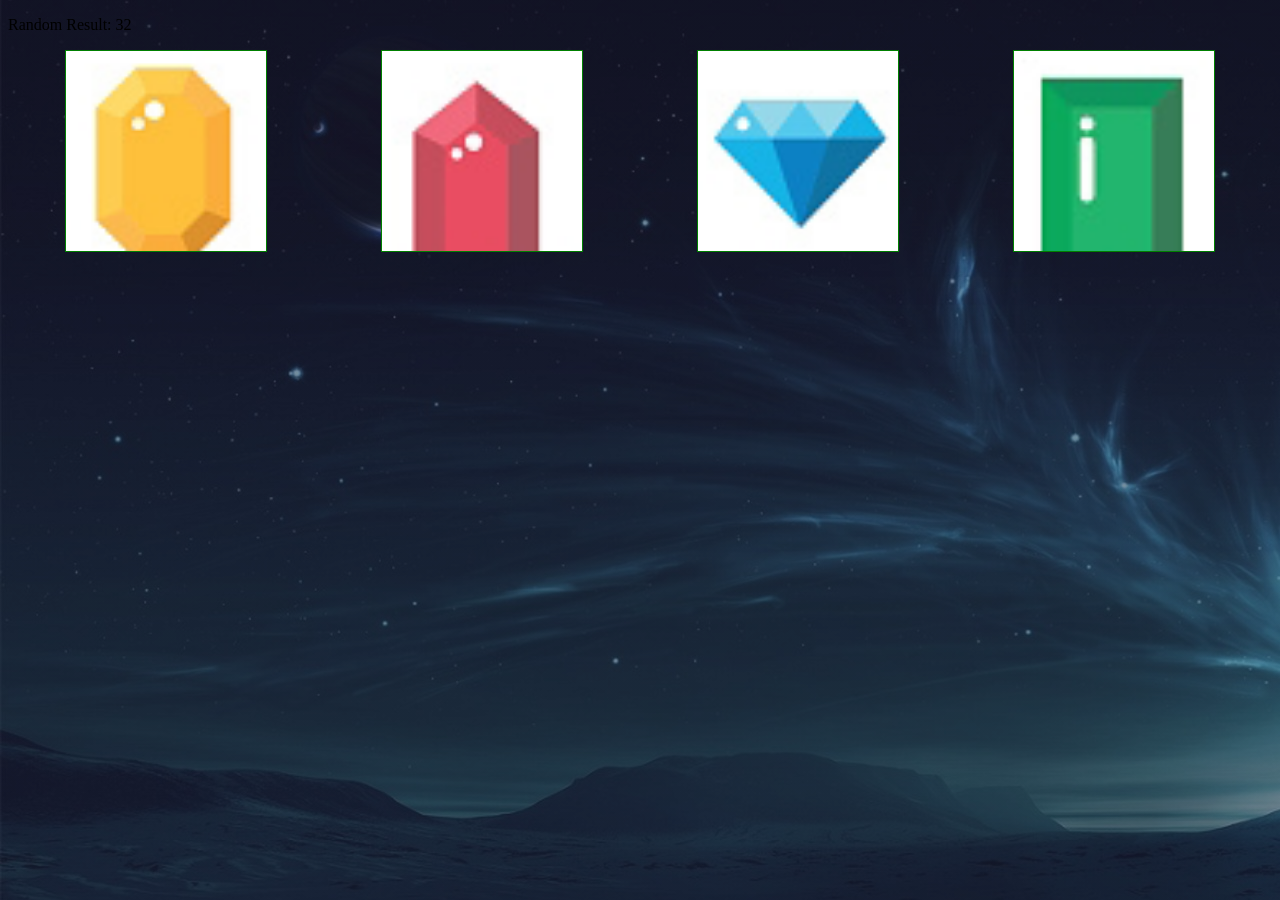
==== index.html @ 6de22d06 "changing name to index.html" ====
<!DOCTYPE html>
<html>
  <head>
    <meta charset="utf-8" />
    <meta http-equiv="X-UA-Compatible" content="IE=edge" />
    <title>My Awsome Crystal Game</title>
    <script
      type="text/javascript"
      src="https://cdnjs.cloudflare.com/ajax/libs/jquery/3.2.1/jquery.min.js"
    ></script>
    <!-- <meta name="viewport" content="width=device-width, initial-scale=1" /> -->
    <link rel="stylesheet" type="text/css" media="screen" href="main.css" />
  </head>
  <body>
    <!-- Note that this div is now empty. We will fill it dynamically -->

    <p id="result"></p>
    <div class="crystals">

    </div>
    <p id="lost"></p>
    <p id="win"></p>
    <!-- JAVASCRIPT  -->
    <script type="text/javascript" src="main.js"></script>
    <!-- ========================================= -->
  </body>
</html>
---- main.css ----
html {
    box-sizing: border-box; 
    margin: 0;
    background: linear-gradient(rgba(35, 35, 61, 0.5),rgba(35, 35, 61, 0.5)),
    url("images/earth_bg.jpg");

  }

.crystals{
    display: flex;
    justify-content: space-around;
    /* border:1px solid red; */
    align-items: center;
    /* height: 200px; */
}

.crystal{
    border:1px solid green;
    height: 200px;
    width: 200px;
}

img{
    width: 50px;
}

#lost{
color  :white;
}

#win{
color: white;
}
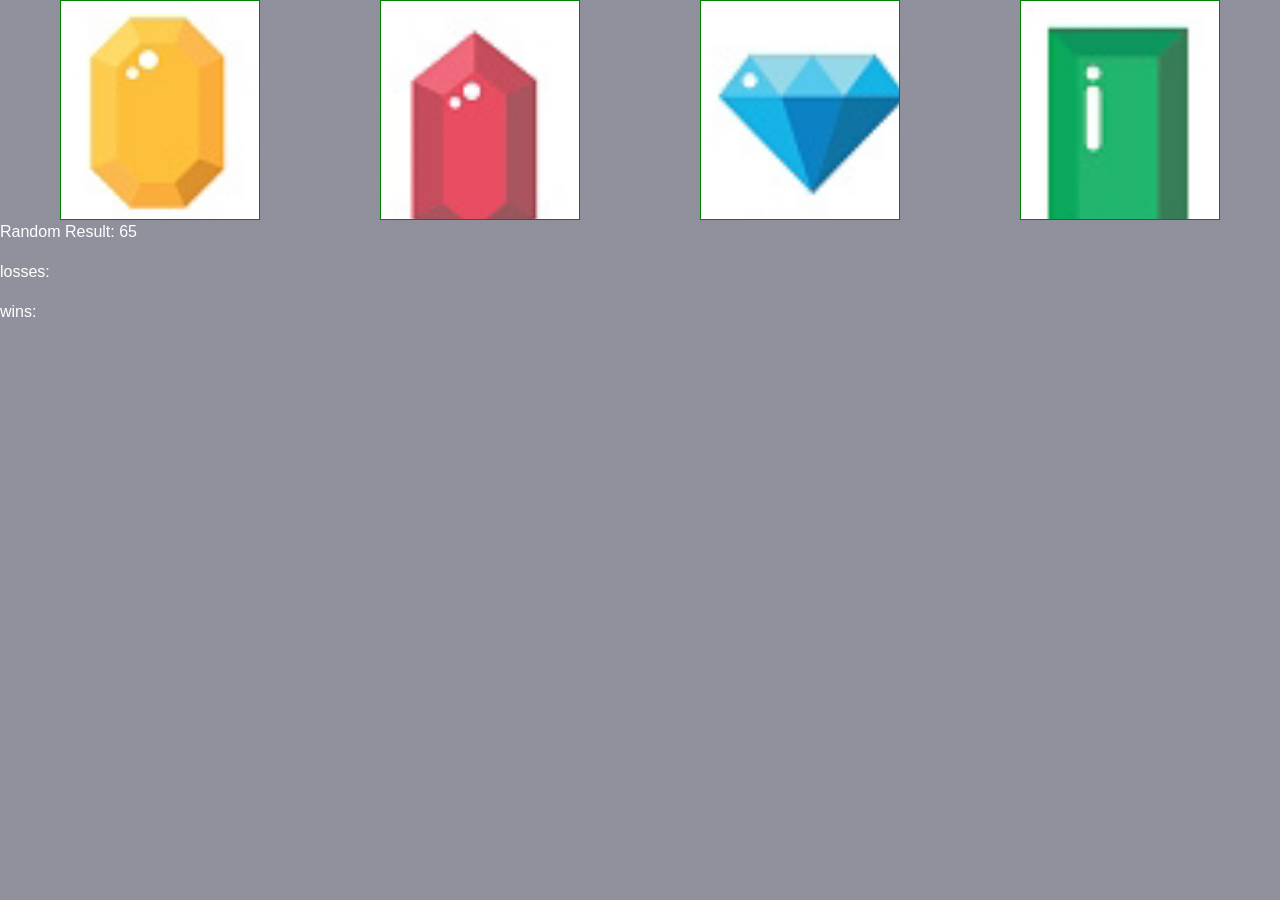
==== commit 0e34c4bc: "changing name to index.html" ====
--- a/index.html
+++ b/index.html
@@ -4,24 +4,26 @@
     <meta charset="utf-8" />
     <meta http-equiv="X-UA-Compatible" content="IE=edge" />
     <title>My Awsome Crystal Game</title>
+    <link rel="stylesheet" href="https://stackpath.bootstrapcdn.com/bootstrap/4.1.3/css/bootstrap.min.css" integrity="sha384-MCw98/SFnGE8fJT3GXwEOngsV7Zt27NXFoaoApmYm81iuXoPkFOJwJ8ERdknLPMO" crossorigin="anonymous">
     <script
       type="text/javascript"
       src="https://cdnjs.cloudflare.com/ajax/libs/jquery/3.2.1/jquery.min.js"
     ></script>
     <!-- <meta name="viewport" content="width=device-width, initial-scale=1" /> -->
-    <link rel="stylesheet" type="text/css" media="screen" href="main.css" />
+    <link rel="stylesheet" type="text/css" media="screen" href="assets\main.css" />
   </head>
   <body>
     <!-- Note that this div is now empty. We will fill it dynamically -->
 
-    <p id="result"></p>
+   
     <div class="crystals">
 
     </div>
-    <p id="lost"></p>
-    <p id="win"></p>
+    <p id="result"></p>
+    <p id="losses">losses:</p>
+    <p id="wins">wins:</p>
     <!-- JAVASCRIPT  -->
-    <script type="text/javascript" src="main.js"></script>
+    <script type="text/javascript" src="assets\main.js"></script>
     <!-- ========================================= -->
   </body>
 </html>
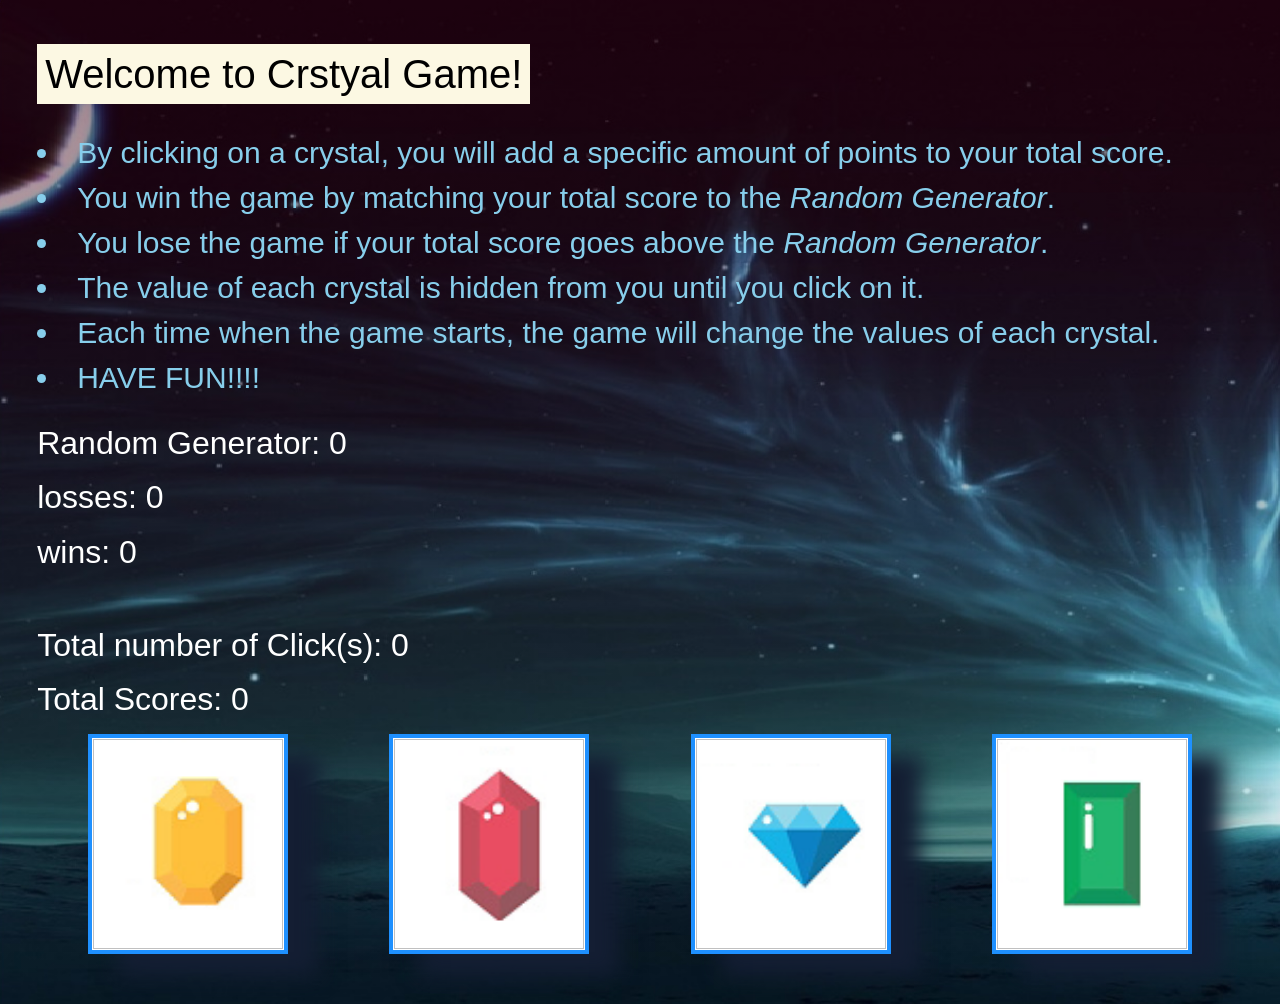
==== commit 1fdbbeee: "making updates to profile and folder structers" ====
--- a/index.html
+++ b/index.html
@@ -1,29 +1,43 @@
 <!DOCTYPE html>
 <html>
-  <head>
-    <meta charset="utf-8" />
-    <meta http-equiv="X-UA-Compatible" content="IE=edge" />
-    <title>My Awsome Crystal Game</title>
-    <link rel="stylesheet" href="https://stackpath.bootstrapcdn.com/bootstrap/4.1.3/css/bootstrap.min.css" integrity="sha384-MCw98/SFnGE8fJT3GXwEOngsV7Zt27NXFoaoApmYm81iuXoPkFOJwJ8ERdknLPMO" crossorigin="anonymous">
-    <script
-      type="text/javascript"
-      src="https://cdnjs.cloudflare.com/ajax/libs/jquery/3.2.1/jquery.min.js"
-    ></script>
-    <!-- <meta name="viewport" content="width=device-width, initial-scale=1" /> -->
-    <link rel="stylesheet" type="text/css" media="screen" href="assets\main.css" />
-  </head>
-  <body>
-    <!-- Note that this div is now empty. We will fill it dynamically -->
 
-   
-    <div class="crystals">
+<head>
+  <meta charset="utf-8" />
+  <meta http-equiv="X-UA-Compatible" content="IE=edge" />
+  <title>My Awsome Crystal Game</title>
+  <link rel="stylesheet" href="https://stackpath.bootstrapcdn.com/bootstrap/4.1.3/css/bootstrap.min.css" integrity="sha384-MCw98/SFnGE8fJT3GXwEOngsV7Zt27NXFoaoApmYm81iuXoPkFOJwJ8ERdknLPMO"
+    crossorigin="anonymous">
+  <script type="text/javascript" src="https://cdnjs.cloudflare.com/ajax/libs/jquery/3.2.1/jquery.min.js"></script>
+  <!-- <meta name="viewport" content="width=device-width, initial-scale=1" /> -->
+  <link rel="stylesheet" type="text/css" media="screen" href="assets\main.css" />
+</head>
 
-    </div>
-    <p id="result"></p>
-    <p id="losses">losses:</p>
-    <p id="wins">wins:</p>
-    <!-- JAVASCRIPT  -->
-    <script type="text/javascript" src="assets\main.js"></script>
-    <!-- ========================================= -->
-  </body>
-</html>
+<body>
+  <h1><mark>Welcome to Crstyal Game!</mark></h1>
+  <br/>
+  <li>By clicking on a crystal, you will add a specific amount of points to your total score.</li>
+			<li>You win the game by matching your total score to the <em>Random Generator</em>.</li>
+			<li>You lose the game if your total score goes above the <em>Random Generator</em>.</li>
+			<li>The value of each crystal is hidden from you until you click on it.</li>
+      <li>Each time when the game starts, the game will change the values of each crystal.</li>
+      <li>HAVE FUN!!!!</li>
+      <br />
+  <!-- Note that this div is now empty. We will fill it dynamically -->
+  <h2 class="trackingScores">
+    <p id="random_Numb">Random Generator: 0 </p>
+    <p id="losses">losses: 0 </p>
+    <p id="wins">wins: 0 </p>
+    <br />
+    <p id="numberofclick">Total number of Click(s): 0 </p>
+    <p id="counter">Total Scores: 0 </p>
+  </h2>
+  <div class="crystals">
+
+  </div>
+
+  <!-- JAVASCRIPT  -->
+  <script type="text/javascript" src="assets\main.js"></script>
+  <!-- ========================================= -->
+</body>
+
+</html>
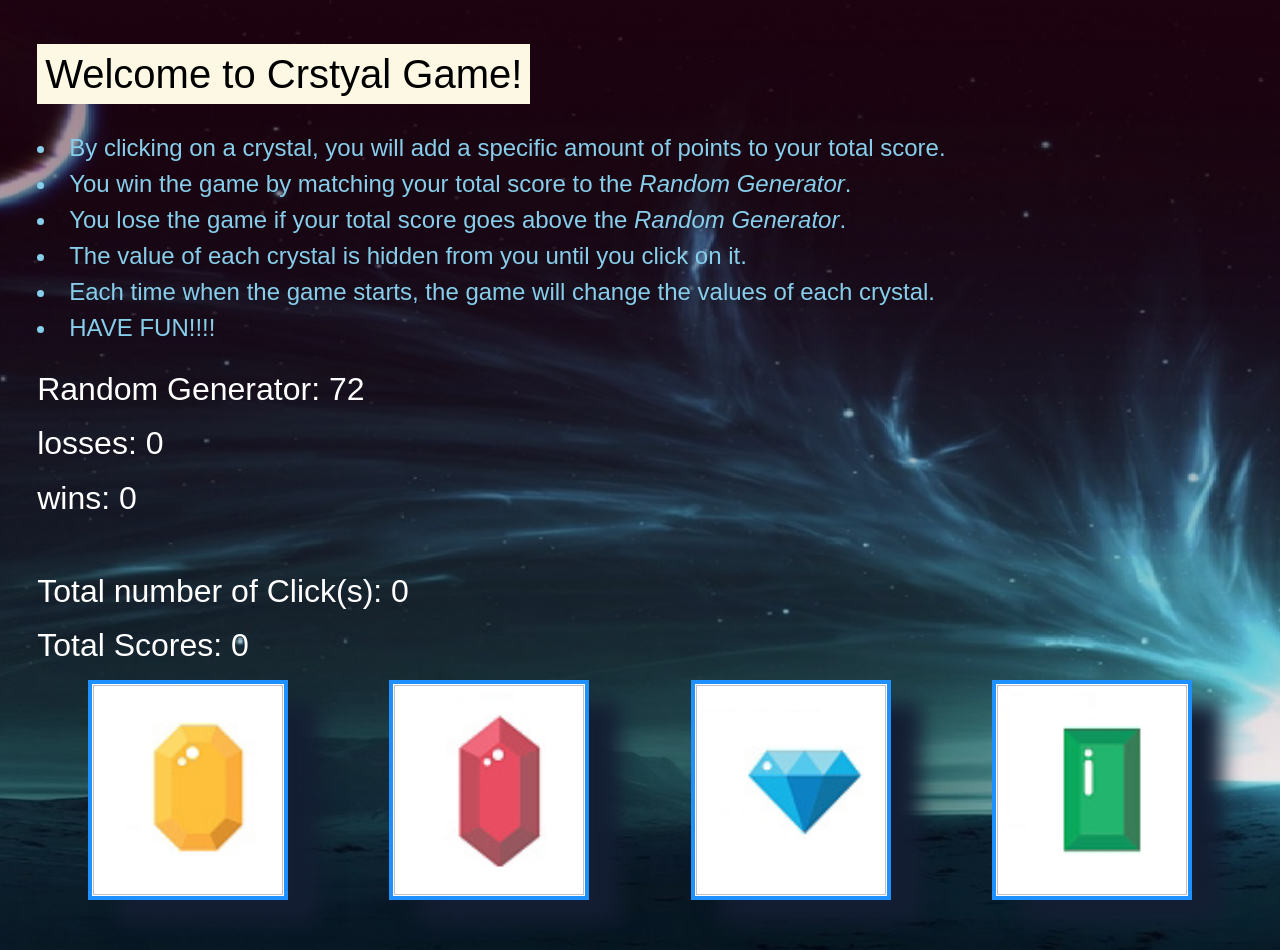
==== commit af53186c: "bug fixes" ====
--- a/index.html
+++ b/index.html
@@ -1,43 +1,63 @@
 <!DOCTYPE html>
 <html>
+  <head>
+    <meta charset="utf-8" />
+    <meta http-equiv="X-UA-Compatible" content="IE=edge" />
+    <title>My Awsome Crystal Game</title>
+    <link
+      rel="stylesheet"
+      href="https://stackpath.bootstrapcdn.com/bootstrap/4.1.3/css/bootstrap.min.css"
+      integrity="sha384-MCw98/SFnGE8fJT3GXwEOngsV7Zt27NXFoaoApmYm81iuXoPkFOJwJ8ERdknLPMO"
+      crossorigin="anonymous"
+    />
+    <script
+      type="text/javascript"
+      src="https://cdnjs.cloudflare.com/ajax/libs/jquery/3.2.1/jquery.min.js"
+    ></script>
+    <!-- <meta name="viewport" content="width=device-width, initial-scale=1" /> -->
+    <link
+      rel="stylesheet"
+      type="text/css"
+      media="screen"
+      href="assets\main.css"
+    />
+  </head>
 
-<head>
-  <meta charset="utf-8" />
-  <meta http-equiv="X-UA-Compatible" content="IE=edge" />
-  <title>My Awsome Crystal Game</title>
-  <link rel="stylesheet" href="https://stackpath.bootstrapcdn.com/bootstrap/4.1.3/css/bootstrap.min.css" integrity="sha384-MCw98/SFnGE8fJT3GXwEOngsV7Zt27NXFoaoApmYm81iuXoPkFOJwJ8ERdknLPMO"
-    crossorigin="anonymous">
-  <script type="text/javascript" src="https://cdnjs.cloudflare.com/ajax/libs/jquery/3.2.1/jquery.min.js"></script>
-  <!-- <meta name="viewport" content="width=device-width, initial-scale=1" /> -->
-  <link rel="stylesheet" type="text/css" media="screen" href="assets\main.css" />
-</head>
+  <body>
+    <h1><mark>Welcome to Crstyal Game!</mark></h1>
+    <br />
+    <li>
+      By clicking on a crystal, you will add a specific amount of points to your
+      total score.
+    </li>
+    <li>
+      You win the game by matching your total score to the
+      <em>Random Generator</em>.
+    </li>
+    <li>
+      You lose the game if your total score goes above the
+      <em>Random Generator</em>.
+    </li>
+    <li>The value of each crystal is hidden from you until you click on it.</li>
+    <li>
+      Each time when the game starts, the game will change the values of each
+      crystal.
+    </li>
+    <li>HAVE FUN!!!!</li>
+    <br />
+    <!-- Note that this div is now empty. We will fill it dynamically -->
+    <h2 class="trackingScores">
+      <p id="random_Numb">Random Generator: 0</p>
+      <p id="losses">losses: 0</p>
+      <p id="wins">wins: 0</p>
+      <br />
+      <p id="numberofclick">Total number of Click(s): 0</p>
+      <p id="counter">Total Scores: 0</p>
+    </h2>
+    <div class="crystals"></div>
 
-<body>
-  <h1><mark>Welcome to Crstyal Game!</mark></h1>
-  <br/>
-  <li>By clicking on a crystal, you will add a specific amount of points to your total score.</li>
-			<li>You win the game by matching your total score to the <em>Random Generator</em>.</li>
-			<li>You lose the game if your total score goes above the <em>Random Generator</em>.</li>
-			<li>The value of each crystal is hidden from you until you click on it.</li>
-      <li>Each time when the game starts, the game will change the values of each crystal.</li>
-      <li>HAVE FUN!!!!</li>
-      <br />
-  <!-- Note that this div is now empty. We will fill it dynamically -->
-  <h2 class="trackingScores">
-    <p id="random_Numb">Random Generator: 0 </p>
-    <p id="losses">losses: 0 </p>
-    <p id="wins">wins: 0 </p>
-    <br />
-    <p id="numberofclick">Total number of Click(s): 0 </p>
-    <p id="counter">Total Scores: 0 </p>
-  </h2>
-  <div class="crystals">
-
-  </div>
-
-  <!-- JAVASCRIPT  -->
-  <script type="text/javascript" src="assets\main.js"></script>
-  <!-- ========================================= -->
-</body>
-
-</html>+    <!-- JAVASCRIPT  -->
+    <script type="text/javascript" src="assets\main.js"></script>
+    <!-- ========================================= -->
+  </body>
+</html>
